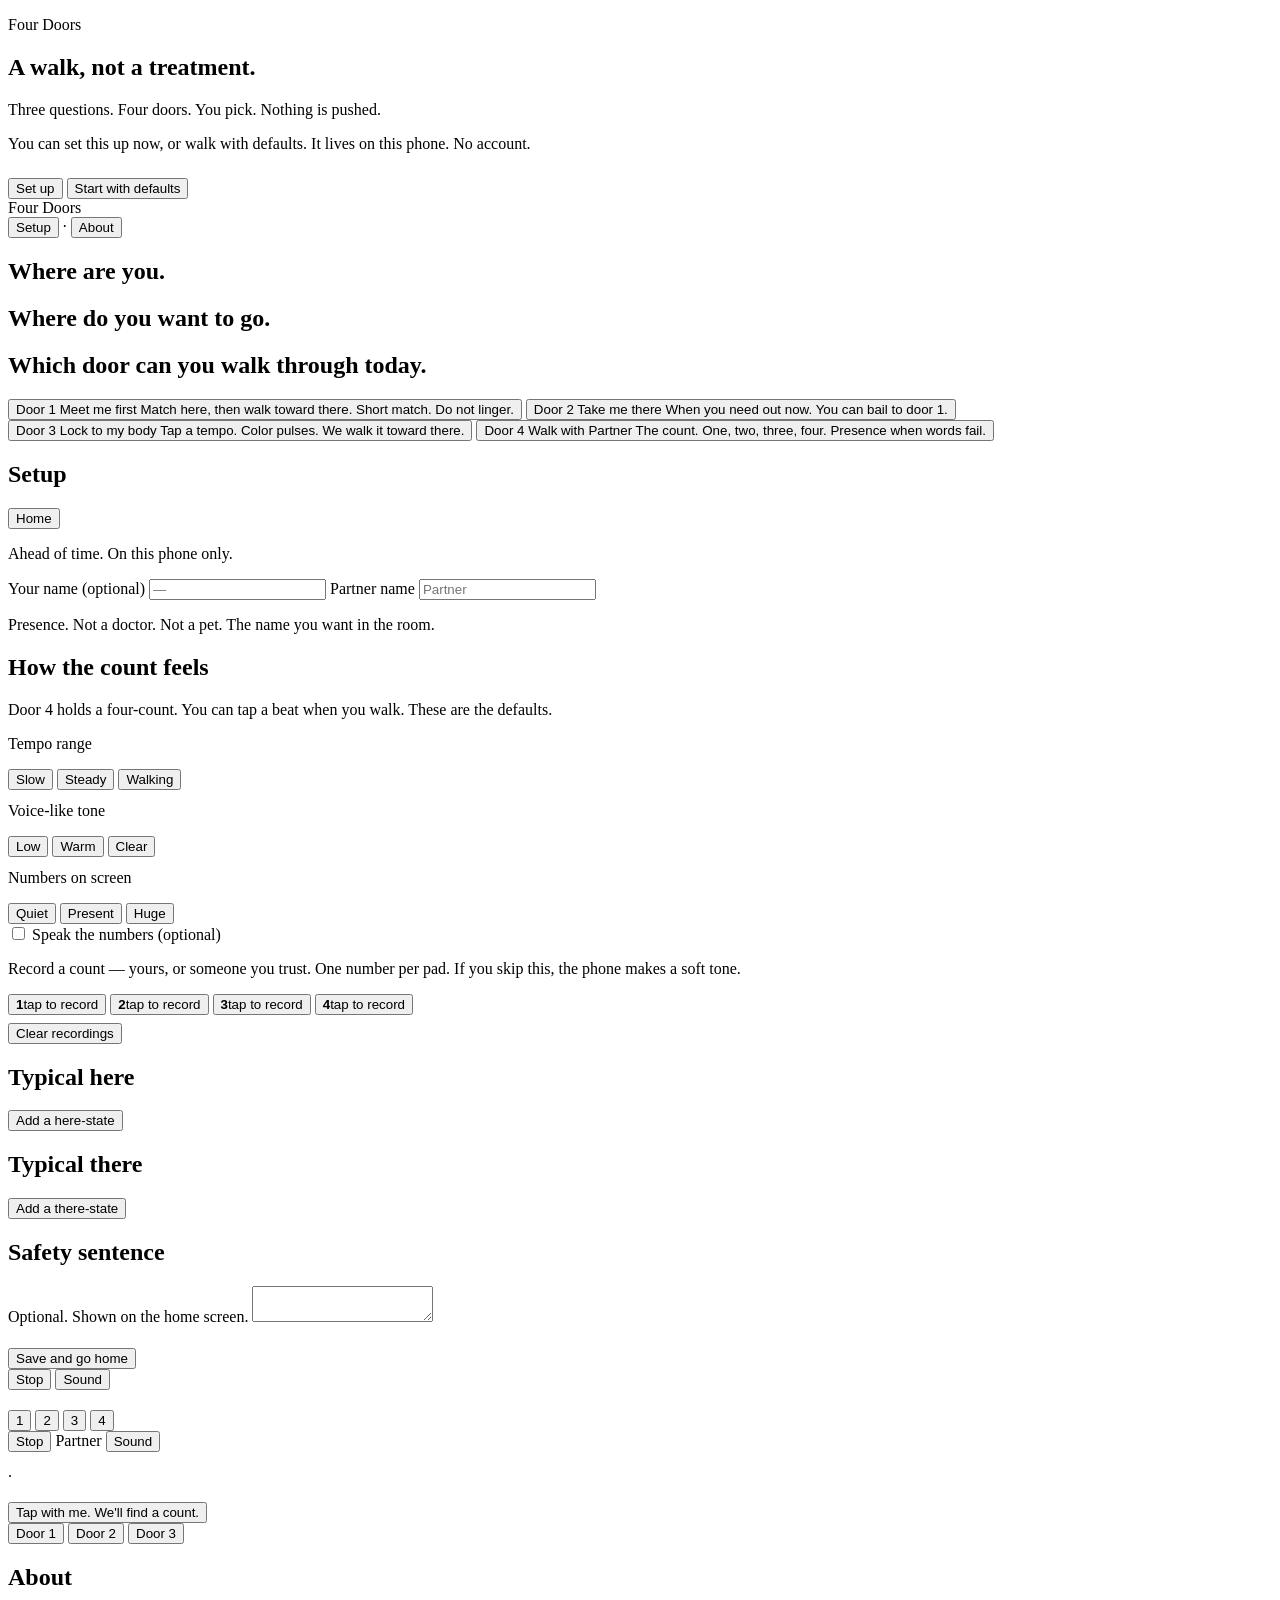
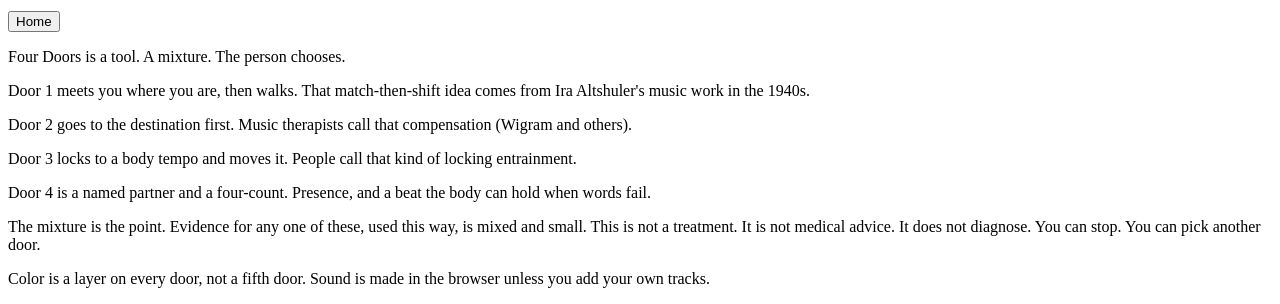
==== index.html @ 644f16be "Four Doors: a walk, not a treatment." ====
<!DOCTYPE html>
<html lang="en">
<head>
  <meta charset="utf-8" />
  <meta name="viewport" content="width=device-width, initial-scale=1, viewport-fit=cover" />
  <meta name="theme-color" content="#120e0c" />
  <meta name="apple-mobile-web-app-capable" content="yes" />
  <meta name="apple-mobile-web-app-status-bar-style" content="black-translucent" />
  <meta name="description" content="Four Doors. A walk, not a treatment. You choose." />
  <title>Four Doors</title>
  <link rel="manifest" href="./manifest.json" />
  <link rel="icon" href="./icon.svg" type="image/svg+xml" />
  <link rel="apple-touch-icon" href="./icon-192.png" />
  <link rel="stylesheet" href="./styles.css" />
</head>
<body>
  <div class="app">
    <section id="view-welcome" class="view" aria-label="Welcome">
      <p class="brand">Four Doors</p>
      <h1>A walk, not a treatment.</h1>
      <p class="lede">Three questions. Four doors. You pick. Nothing is pushed.</p>
      <p class="quiet">You can set this up now, or walk with defaults. It lives on this phone. No account.</p>
      <div class="stack" style="margin-top:1.6rem">
        <button type="button" class="btn primary" id="go-setup">Set up</button>
        <button type="button" class="btn ghost" id="go-defaults">Start with defaults</button>
      </div>
    </section>

    <section id="view-home" class="view" aria-label="Home">
      <div class="top">
        <div class="brand" id="home-brand">Four Doors</div>
        <div>
          <button type="button" class="linkish" id="home-setup">Setup</button>
          ·
          <button type="button" class="linkish" id="home-about">About</button>
        </div>
      </div>

      <div class="block">
        <h2>Where are you.</h2>
        <div class="chips" id="q-here"></div>
      </div>
      <div class="block">
        <h2>Where do you want to go.</h2>
        <div class="chips" id="q-there"></div>
      </div>
      <div class="block">
        <h2>Which door can you walk through today.</h2>
        <div class="doors">
          <button type="button" class="door" id="door-1">
            <span class="n">Door 1</span>
            <span class="t">Meet me first</span>
            <span class="s">Match here, then walk toward there. Short match. Do not linger.</span>
          </button>
          <button type="button" class="door" id="door-2">
            <span class="n">Door 2</span>
            <span class="t">Take me there</span>
            <span class="s">When you need out now. You can bail to door 1.</span>
          </button>
          <button type="button" class="door" id="door-3">
            <span class="n">Door 3</span>
            <span class="t">Lock to my body</span>
            <span class="s">Tap a tempo. Color pulses. We walk it toward there.</span>
          </button>
          <button type="button" class="door heavy" id="door-4">
            <span class="n">Door 4</span>
            <span class="t" id="door4-title">Walk with Partner</span>
            <span class="s">The count. One, two, three, four. Presence when words fail.</span>
          </button>
        </div>
      </div>
      <p class="safety" id="safety-line"></p>
    </section>

    <section id="view-setup" class="view" aria-label="Setup">
      <div class="top">
        <h1>Setup</h1>
        <button type="button" class="linkish" id="setup-home">Home</button>
      </div>
      <p class="quiet">Ahead of time. On this phone only.</p>

      <label class="field">Your name <span class="tiny">(optional)</span>
        <input id="set-user" type="text" autocomplete="nickname" placeholder="—" />
      </label>
      <label class="field" style="margin-top:12px">Partner name
        <input id="set-partner" type="text" maxlength="40" placeholder="Partner" />
      </label>
      <p class="tiny">Presence. Not a doctor. Not a pet. The name you want in the room.</p>

      <div class="sect">
        <h2>How the count feels</h2>
        <p class="quiet">Door 4 holds a four-count. You can tap a beat when you walk. These are the defaults.</p>
        <p class="tiny">Tempo range</p>
        <div class="seg">
          <button type="button" data-tempo="slow">Slow</button>
          <button type="button" data-tempo="steady">Steady</button>
          <button type="button" data-tempo="walking">Walking</button>
        </div>
        <p class="tiny" style="margin-top:12px">Voice-like tone</p>
        <div class="seg">
          <button type="button" data-tone="low">Low</button>
          <button type="button" data-tone="warm">Warm</button>
          <button type="button" data-tone="clear">Clear</button>
        </div>
        <p class="tiny" style="margin-top:12px">Numbers on screen</p>
        <div class="seg">
          <button type="button" data-numsize="quiet">Quiet</button>
          <button type="button" data-numsize="present">Present</button>
          <button type="button" data-numsize="huge">Huge</button>
        </div>
        <label class="field" style="margin-top:14px;flex-direction:row;align-items:center;gap:10px">
          <input id="set-speak" type="checkbox" />
          Speak the numbers (optional)
        </label>

        <p class="tiny" style="margin-top:16px">Record a count — yours, or someone you trust. One number per pad. If you skip this, the phone makes a soft tone.</p>
        <div class="rec-row">
          <button type="button" class="rec" id="rec-1"><strong>1</strong><span class="st tiny">tap to record</span></button>
          <button type="button" class="rec" id="rec-2"><strong>2</strong><span class="st tiny">tap to record</span></button>
          <button type="button" class="rec" id="rec-3"><strong>3</strong><span class="st tiny">tap to record</span></button>
          <button type="button" class="rec" id="rec-4"><strong>4</strong><span class="st tiny">tap to record</span></button>
        </div>
        <button type="button" class="linkish" id="clear-rec" style="margin-top:8px">Clear recordings</button>
      </div>

      <div class="sect">
        <h2>Typical here</h2>
        <div id="here-list"></div>
        <button type="button" class="btn" id="add-here">Add a here-state</button>
      </div>
      <div class="sect">
        <h2>Typical there</h2>
        <div id="there-list"></div>
        <button type="button" class="btn" id="add-there">Add a there-state</button>
      </div>
      <div class="sect">
        <h2>Safety sentence</h2>
        <label class="field">Optional. Shown on the home screen.
          <textarea id="set-safety"></textarea>
        </label>
      </div>
      <div class="stack" style="margin-top:1.4rem">
        <button type="button" class="btn primary" id="setup-done">Save and go home</button>
      </div>
    </section>

    <section id="view-walk" class="view full" aria-label="Walk">
      <div class="wash" id="walk-wash"></div>
      <div class="grain"></div>
      <div class="walk-ui">
        <header>
          <button type="button" class="iconbtn" id="walk-stop">Stop</button>
          <span class="tiny" id="walk-name"></span>
          <button type="button" class="iconbtn" id="walk-mute">Sound</button>
        </header>
        <div class="walk-mid">
          <h2 id="walk-title"></h2>
          <p class="phase" id="walk-phase"></p>
          <div id="tap-wrap" hidden>
            <button type="button" class="tap-pad" id="tap-pad">Tap</button>
          </div>
          <button type="button" class="linkish" id="bail" hidden>Meet me first instead</button>
        </div>
        <div class="dock">
          <button type="button" class="iconbtn" id="switch-1">1</button>
          <button type="button" class="iconbtn" id="switch-2">2</button>
          <button type="button" class="iconbtn" id="switch-3">3</button>
          <button type="button" class="iconbtn" id="switch-4">4</button>
        </div>
      </div>
    </section>

    <section id="view-partner" class="view full" aria-label="Walk with partner">
      <div class="partner-root">
        <div class="partner-wash" id="partner-wash"></div>
        <div class="grain"></div>
        <div class="partner-ui">
          <header>
            <button type="button" class="iconbtn" id="partner-stop">Stop</button>
            <span class="partner-name" id="partner-name">Partner</span>
            <button type="button" class="iconbtn" id="partner-mute">Sound</button>
          </header>
          <div class="count">
            <p class="count-num" id="count-num" aria-live="polite">·</p>
            <p class="count-words" id="count-words"></p>
          </div>
          <p class="partner-line" id="partner-line"></p>
          <p class="tiny" id="back-doors-note" hidden style="text-align:center">The doors are still here if you want them.</p>
          <button type="button" class="ready-tap" id="ready-tap">Tap with me. We'll find a count.</button>
          <div class="partner-talk" id="partner-talk" hidden>
            <input id="partner-input" type="text" enterkeyhint="send" autocomplete="off" placeholder="Say something, or don't." />
            <button type="button" class="iconbtn" id="partner-send">Send</button>
          </div>
          <div class="dock">
            <button type="button" class="iconbtn" id="p-switch-1">Door 1</button>
            <button type="button" class="iconbtn" id="p-switch-2">Door 2</button>
            <button type="button" class="iconbtn" id="p-switch-3">Door 3</button>
          </div>
        </div>
      </div>
    </section>

    <section id="view-about" class="view" aria-label="About">
      <div class="top">
        <h1>About</h1>
        <button type="button" class="linkish" id="about-home">Home</button>
      </div>
      <p>Four Doors is a tool. A mixture. The person chooses.</p>
      <p>Door 1 meets you where you are, then walks. That match-then-shift idea comes from Ira Altshuler's music work in the 1940s.</p>
      <p>Door 2 goes to the destination first. Music therapists call that compensation (Wigram and others).</p>
      <p>Door 3 locks to a body tempo and moves it. People call that kind of locking entrainment.</p>
      <p>Door 4 is a named partner and a four-count. Presence, and a beat the body can hold when words fail.</p>
      <p>The mixture is the point. Evidence for any one of these, used this way, is mixed and small. This is not a treatment. It is not medical advice. It does not diagnose. You can stop. You can pick another door.</p>
      <p class="quiet">Color is a layer on every door, not a fifth door. Sound is made in the browser unless you add your own tracks.</p>
    </section>
  </div>
  <script src="./audio.js"></script>
  <script src="./companion.js"></script>
  <script src="./app.js"></script>
</body>
</html>
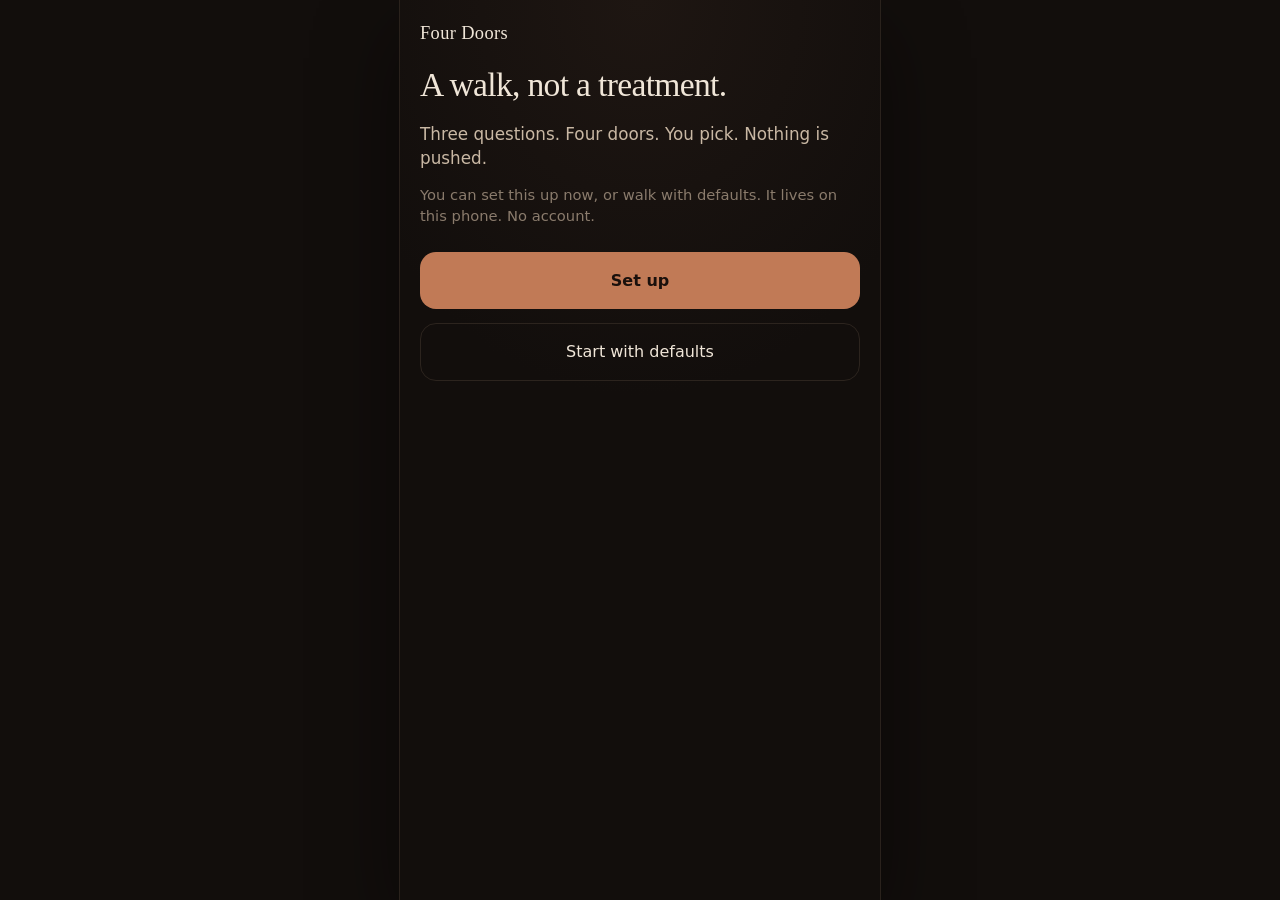
==== commit af83a5a4: "Play pasted YouTube/Spotify/file links instead of failing silent." ====
--- a/index.html
+++ b/index.html
@@ -125,6 +125,7 @@
 
       <div class="sect">
         <h2>Typical here</h2>
+        <p class="link-note">Paste a YouTube, Spotify, SoundCloud, or Apple Music link. Or a direct audio file. Try it here so you know it works before you need it.</p>
         <div id="here-list"></div>
         <button type="button" class="btn" id="add-here">Add a here-state</button>
       </div>
@@ -167,6 +168,9 @@
           <button type="button" class="iconbtn" id="switch-3">3</button>
           <button type="button" class="iconbtn" id="switch-4">4</button>
         </div>
+        <div id="link-player" hidden>
+          <iframe id="link-frame" title="Your track" allow="autoplay; encrypted-media; fullscreen; clipboard-write" allowfullscreen></iframe>
+        </div>
       </div>
     </section>
 
--- a/styles.css
+++ b/styles.css
@@ -0,0 +1,389 @@
+:root {
+  --ink: #120e0c;
+  --ink-2: #1c1612;
+  --bone: #f0e6d8;
+  --bone-dim: #c9b8a4;
+  --mute: #8a7b6c;
+  --line: #2c241e;
+  --clay: #c17a56;
+  --ember: #a34a32;
+  --sage: #7a8a76;
+  --safe-top: env(safe-area-inset-top, 0px);
+  --safe-bot: env(safe-area-inset-bottom, 0px);
+  --c1: #2a1814;
+  --c2: #3d2a18;
+  --count-size: 28vw;
+  --count-weight: 300;
+}
+
+* { box-sizing: border-box; }
+html, body { height: 100%; margin: 0; }
+html { background: var(--ink); }
+
+body {
+  font-family: ui-sans-serif, system-ui, -apple-system, "Segoe UI", Roboto, sans-serif;
+  background: var(--ink);
+  color: var(--bone);
+  line-height: 1.45;
+  -webkit-font-smoothing: antialiased;
+  overflow-x: hidden;
+}
+
+button, input, textarea, select { font: inherit; color: inherit; }
+button { cursor: pointer; }
+img { max-width: 100%; }
+
+.app {
+  min-height: 100%;
+  min-height: 100dvh;
+  max-width: 480px;
+  margin: 0 auto;
+  position: relative;
+  background: radial-gradient(120% 80% at 50% 0%, #1e1612 0%, var(--ink) 55%);
+}
+
+.view { display: none; padding: calc(20px + var(--safe-top)) 20px calc(28px + var(--safe-bot)); }
+.view.on { display: block; }
+.view.full { padding: 0; min-height: 100dvh; }
+
+h1, h2, .serif { font-family: "Iowan Old Style", "Palatino Linotype", Palatino, Georgia, serif; font-weight: 400; }
+h1 { font-size: 2.1rem; letter-spacing: -0.02em; margin: 0 0 0.35em; }
+h2 { font-size: 1.25rem; margin: 0 0 0.5em; font-weight: 400; }
+p { margin: 0 0 0.8em; }
+.lede { color: var(--bone-dim); font-size: 1.05rem; }
+.quiet { color: var(--mute); font-size: 0.92rem; }
+.tiny { color: var(--mute); font-size: 0.78rem; letter-spacing: 0.02em; }
+
+.top {
+  display: flex;
+  align-items: baseline;
+  justify-content: space-between;
+  gap: 12px;
+  margin-bottom: 1.4rem;
+}
+.brand {
+  font-family: "Iowan Old Style", Palatino, Georgia, serif;
+  font-size: 1.15rem;
+  letter-spacing: 0.02em;
+}
+.linkish {
+  background: none;
+  border: 0;
+  color: var(--bone-dim);
+  padding: 8px 0;
+  text-decoration: underline;
+  text-underline-offset: 3px;
+}
+
+.stack { display: flex; flex-direction: column; gap: 14px; }
+.block { margin: 1.4rem 0; }
+.block:first-child { margin-top: 0; }
+
+label.field {
+  display: flex;
+  flex-direction: column;
+  gap: 6px;
+  font-size: 0.88rem;
+  color: var(--bone-dim);
+}
+input[type="text"], input[type="url"], textarea, select {
+  background: var(--ink-2);
+  border: 1px solid var(--line);
+  border-radius: 12px;
+  padding: 12px 14px;
+  width: 100%;
+}
+textarea { min-height: 72px; resize: vertical; }
+input[type="color"] {
+  width: 44px;
+  height: 36px;
+  border: 0;
+  background: none;
+  padding: 0;
+}
+
+.btn {
+  display: block;
+  width: 100%;
+  border: 1px solid var(--line);
+  background: #221b16;
+  color: var(--bone);
+  border-radius: 16px;
+  padding: 16px 18px;
+  text-align: left;
+  min-height: 52px;
+}
+.btn:focus-visible, .chip:focus-visible, .door:focus-visible, .iconbtn:focus-visible {
+  outline: 2px solid var(--clay);
+  outline-offset: 3px;
+}
+.btn.primary {
+  background: var(--clay);
+  border-color: transparent;
+  color: #1a100c;
+  font-weight: 600;
+  text-align: center;
+}
+.btn.ghost { background: transparent; text-align: center; }
+.btn .sub { display: block; color: var(--mute); font-weight: 400; font-size: 0.88rem; margin-top: 4px; }
+.btn.primary .sub { color: #3a2218; }
+
+.chips { display: flex; flex-wrap: wrap; gap: 8px; }
+.chip {
+  border: 1px solid var(--line);
+  background: #1a1512;
+  color: var(--bone);
+  border-radius: 999px;
+  padding: 10px 14px;
+  min-height: 44px;
+}
+.chip.on {
+  border-color: var(--clay);
+  background: color-mix(in srgb, var(--c1) 55%, #1a1512);
+  box-shadow: inset 0 0 0 1px color-mix(in srgb, var(--c2) 40%, transparent);
+}
+.chip.custom { min-width: 44px; }
+
+.doors { display: flex; flex-direction: column; gap: 10px; }
+.door {
+  display: block;
+  width: 100%;
+  text-align: left;
+  border: 1px solid var(--line);
+  background: linear-gradient(180deg, #221b16, #191410);
+  border-radius: 20px;
+  padding: 18px 18px 16px;
+  min-height: 76px;
+}
+.door .n {
+  font-size: 0.72rem;
+  letter-spacing: 0.12em;
+  text-transform: uppercase;
+  color: var(--mute);
+}
+.door .t {
+  font-family: "Iowan Old Style", Palatino, Georgia, serif;
+  font-size: 1.35rem;
+  margin-top: 2px;
+}
+.door .s { color: var(--bone-dim); font-size: 0.92rem; margin-top: 4px; }
+.door.heavy {
+  background: linear-gradient(180deg, #2a1c16, #1a120e);
+  border-color: color-mix(in srgb, var(--clay) 45%, var(--line));
+  padding: 22px 18px;
+}
+.door.heavy .t { font-size: 1.5rem; }
+
+.safety {
+  margin-top: 1.6rem;
+  color: var(--mute);
+  font-size: 0.86rem;
+}
+
+/* setup */
+.sect {
+  border-top: 1px solid var(--line);
+  padding-top: 1.2rem;
+  margin-top: 1.4rem;
+}
+.state-row {
+  display: flex;
+  align-items: center;
+  gap: 8px;
+  margin: 8px 0;
+}
+.state-row .name { flex: 1; min-width: 0; }
+.seg { display: flex; gap: 6px; flex-wrap: wrap; }
+.seg button {
+  flex: 1;
+  min-width: 72px;
+  border: 1px solid var(--line);
+  background: #1a1512;
+  border-radius: 12px;
+  padding: 10px 8px;
+  min-height: 44px;
+}
+.seg button.on { border-color: var(--clay); background: #2a1d16; }
+
+.rec-row { display: grid; grid-template-columns: repeat(4, 1fr); gap: 8px; }
+.rec {
+  border: 1px solid var(--line);
+  background: #1a1512;
+  border-radius: 14px;
+  min-height: 64px;
+  display: flex;
+  flex-direction: column;
+  align-items: center;
+  justify-content: center;
+  gap: 2px;
+}
+.rec.on { border-color: var(--ember); background: #2a1612; }
+.rec.has { border-color: var(--sage); }
+
+/* walk 1-3 */
+.wash {
+  position: fixed;
+  inset: 0;
+  z-index: 0;
+  background: radial-gradient(120% 90% at 50% 40%, var(--c1), var(--c2) 70%, #0a0807);
+  transition: background 1.6s ease;
+}
+.grain {
+  pointer-events: none;
+  position: fixed;
+  inset: 0;
+  z-index: 1;
+  opacity: 0.08;
+  background-image: url("data:image/svg+xml,%3Csvg viewBox='0 0 200 200' xmlns='http://www.w3.org/2000/svg'%3E%3Cfilter id='n'%3E%3CfeTurbulence type='fractalNoise' baseFrequency='0.85' numOctaves='4' stitchTiles='stitch'/%3E%3C/filter%3E%3Crect width='100%25' height='100%25' filter='url(%23n)'/%3E%3C/svg%3E");
+}
+.walk-ui {
+  position: relative;
+  z-index: 2;
+  min-height: 100dvh;
+  display: flex;
+  flex-direction: column;
+  padding: calc(16px + var(--safe-top)) 20px calc(20px + var(--safe-bot));
+}
+.walk-ui header, .partner-ui header {
+  display: flex;
+  justify-content: space-between;
+  align-items: center;
+}
+.iconbtn {
+  background: rgba(18,14,12,0.35);
+  border: 1px solid rgba(240,230,216,0.12);
+  color: var(--bone);
+  border-radius: 999px;
+  min-width: 44px;
+  min-height: 44px;
+  padding: 0 14px;
+}
+.walk-mid {
+  flex: 1;
+  display: flex;
+  flex-direction: column;
+  justify-content: center;
+  align-items: center;
+  text-align: center;
+  gap: 10px;
+  padding: 24px 0;
+}
+.walk-mid h2 { font-size: 1.8rem; margin: 0; }
+.phase { color: var(--bone-dim); font-size: 1rem; }
+.tap-pad {
+  width: min(72vw, 280px);
+  height: min(72vw, 280px);
+  border-radius: 50%;
+  border: 1px solid rgba(240,230,216,0.18);
+  background: rgba(18,14,12,0.2);
+  color: var(--bone);
+  font-family: "Iowan Old Style", Palatino, Georgia, serif;
+  font-size: 1.4rem;
+}
+.tap-pad.hit {
+  background: color-mix(in srgb, var(--c2) 50%, transparent);
+}
+.dock {
+  display: flex;
+  flex-wrap: wrap;
+  gap: 8px;
+}
+.dock .iconbtn { flex: 1; }
+
+/* door 4 — presence */
+.partner-root {
+  position: relative;
+  min-height: 100dvh;
+  overflow: hidden;
+}
+.partner-wash {
+  position: absolute;
+  inset: 0;
+  z-index: 0;
+  background: radial-gradient(90% 80% at 50% 42%, var(--c1), var(--c2) 62%, #0a0807);
+  transition: background 2s ease, filter 0.2s ease;
+}
+.partner-wash.beat { filter: brightness(1.18); }
+.partner-ui {
+  position: relative;
+  z-index: 2;
+  min-height: 100dvh;
+  display: flex;
+  flex-direction: column;
+  padding: calc(12px + var(--safe-top)) 18px calc(12px + var(--safe-bot));
+}
+.partner-name {
+  font-family: "Iowan Old Style", Palatino, Georgia, serif;
+  font-size: 1rem;
+  letter-spacing: 0.04em;
+}
+.count {
+  flex: 1;
+  display: flex;
+  flex-direction: column;
+  align-items: center;
+  justify-content: center;
+  text-align: center;
+  min-height: 46vh;
+}
+.count-num {
+  font-family: "Iowan Old Style", Palatino, Georgia, serif;
+  font-weight: var(--count-weight);
+  font-size: var(--count-size);
+  line-height: 0.9;
+  letter-spacing: -0.04em;
+  font-variant-numeric: tabular-nums;
+  margin: 0;
+  user-select: none;
+  text-shadow: 0 8px 40px rgba(0,0,0,0.35);
+}
+.count-num.hit { transform: scale(1.04); }
+.count-words {
+  margin-top: 8px;
+  color: var(--bone-dim);
+  font-size: 0.95rem;
+  min-height: 1.3em;
+}
+.partner-line {
+  min-height: 3.2em;
+  max-width: 28em;
+  margin: 0 auto 12px;
+  color: var(--bone);
+  font-size: 1.05rem;
+  text-align: center;
+}
+.partner-talk {
+  display: flex;
+  gap: 8px;
+  margin-bottom: 8px;
+}
+.partner-talk input {
+  flex: 1;
+  background: rgba(18,14,12,0.45);
+  border: 1px solid rgba(240,230,216,0.14);
+}
+.partner-talk button { flex: 0 0 auto; }
+.ready-tap {
+  width: 100%;
+  min-height: 88px;
+  border-radius: 20px;
+  border: 1px dashed rgba(240,230,216,0.28);
+  background: rgba(18,14,12,0.25);
+  color: var(--bone);
+  font-family: "Iowan Old Style", Palatino, Georgia, serif;
+  font-size: 1.25rem;
+  margin-bottom: 10px;
+}
+
+@media (prefers-reduced-motion: reduce) {
+  *, *::before, *::after {
+    animation: none !important;
+    transition: none !important;
+  }
+  .count-num.hit { transform: none; }
+  .partner-wash.beat { filter: none; }
+}
+
+@media (min-width: 720px) {
+  .app { box-shadow: 0 0 0 1px #2a221c, 0 30px 80px rgba(0,0,0,0.45); }
+}
